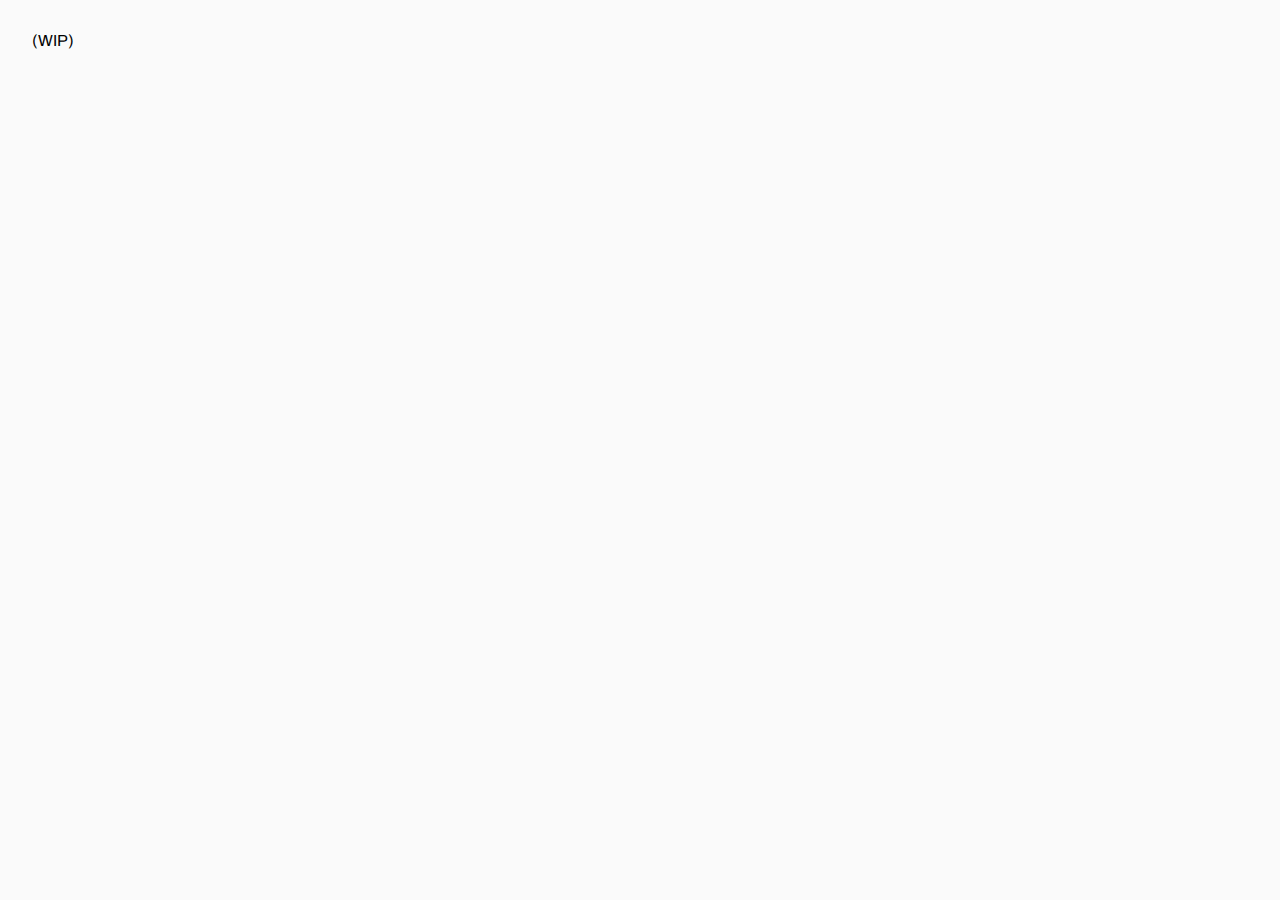
==== audio-video/audio-video.html @ 57960854 "Initial examples structure. Tables and forms" ====
<!DOCTYPE html>
<html lang="en">
  <head>
    <meta charset="utf-8" />
    <meta
      name="viewport"
      content="width=device-width, initial-scale=1, shrink-to-fit=no"
    />
    <title>Audio and Video</title>
    <link
      href="https://fonts.googleapis.com/css?family=Archivo|Archivo+Narrow:400,600"
      rel="stylesheet"
    />
    <link href="../css/site.css" rel="stylesheet" />
    <link href="audio-video.css" rel="stylesheet" />
  </head>

  <body>
    (WIP)
  </body>
</html>
---- css/site.css ----
:root {
  --bg: #fafafa;
  --font: "Archivo", sans-serif;
  --font-display: "Archivo Narrow", sans-serif;
  --hotpink: #e94057;
}

*{
  box-sizing: border-box;
}

body {
  padding: 2rem;
  margin: auto;
  min-height: 100vh;
  background: var(--bg);
  font-family: var(--font);
}

.enlaces-funciones{
  list-style: none;
  padding-left: 0;
}
.enlaces-funciones li {
  margin-bottom: 1rem;
}
.enlaces-funciones a{
  color: var(--hotpink);
  text-decoration: none;
  font-size: 1.2rem;
}

.enlaces-funciones a::after{
  content: "\25B6\FE0E";
  margin-left: .5rem;
  font-size: .6rem;
  vertical-align: .1em;
}
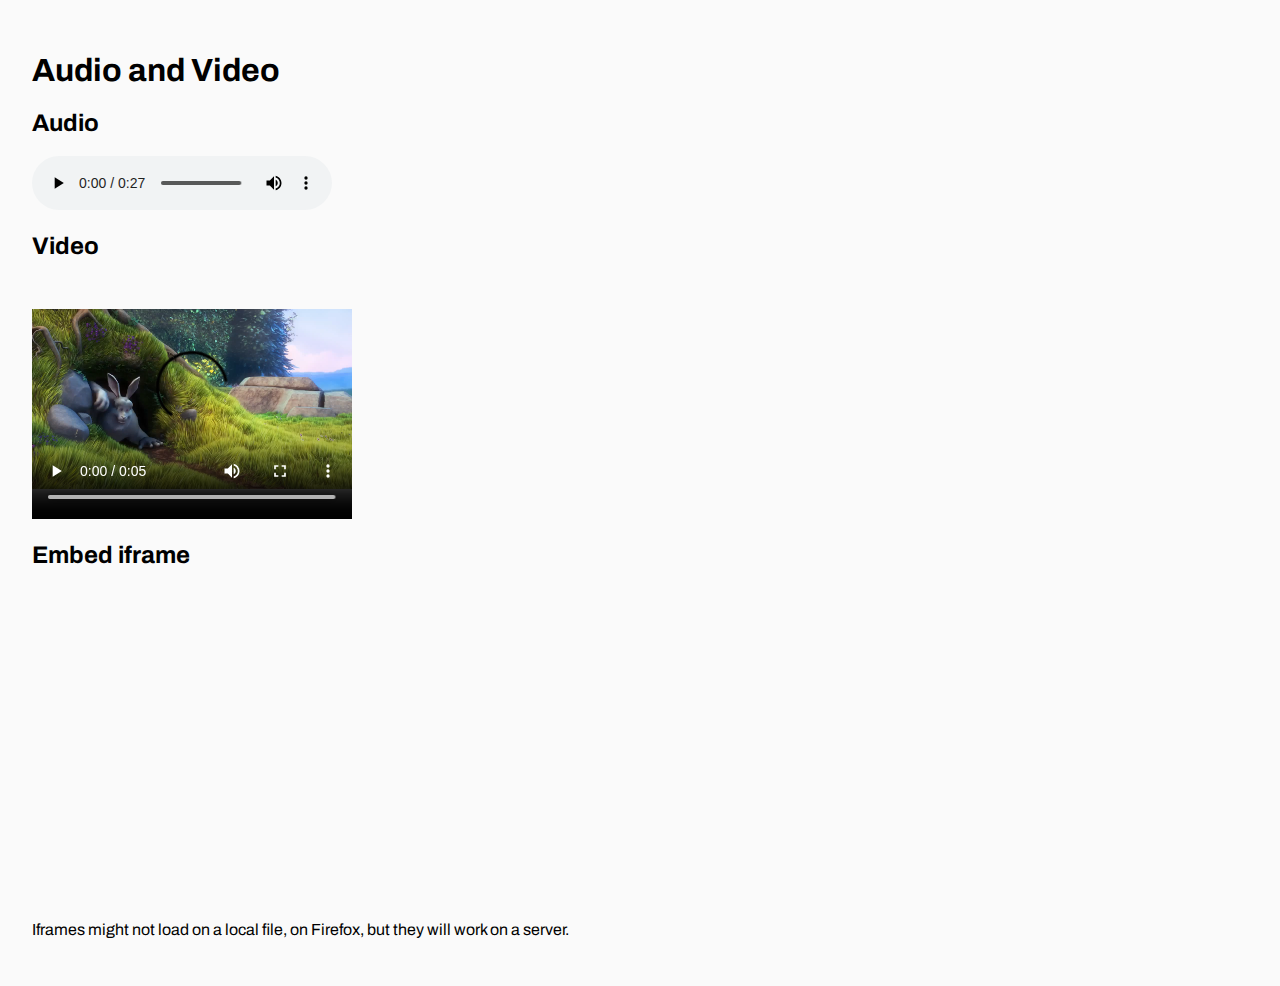
==== commit da6737db: "Animations, Media, Flexbox, Gradients, Shadows, Transforms, Transitions" ====
--- a/audio-video/audio-video.html
+++ b/audio-video/audio-video.html
@@ -16,6 +16,26 @@
   </head>
 
   <body>
-    (WIP)
+    <h1>Audio and Video</h1>
+    <h2>Audio</h2>
+    <audio controls>
+      <source src="audio.mp3" type="audio/mpeg" />
+    </audio>
+    <h2>Video</h2>
+    <video width="320" height="240" controls>
+      <source src="video.mp4" type="video/mp4" />
+    </video>
+    <h2>Embed iframe</h2>
+    <iframe
+      width="560"
+      height="315"
+      src="https://www.youtube.com/embed/QILiHiTD3uc"
+      frameborder="0"
+      allowfullscreen
+    ></iframe>
+    <p>
+      Iframes might not load on a local file, on Firefox, but they will work on
+      a server.
+    </p>
   </body>
 </html>
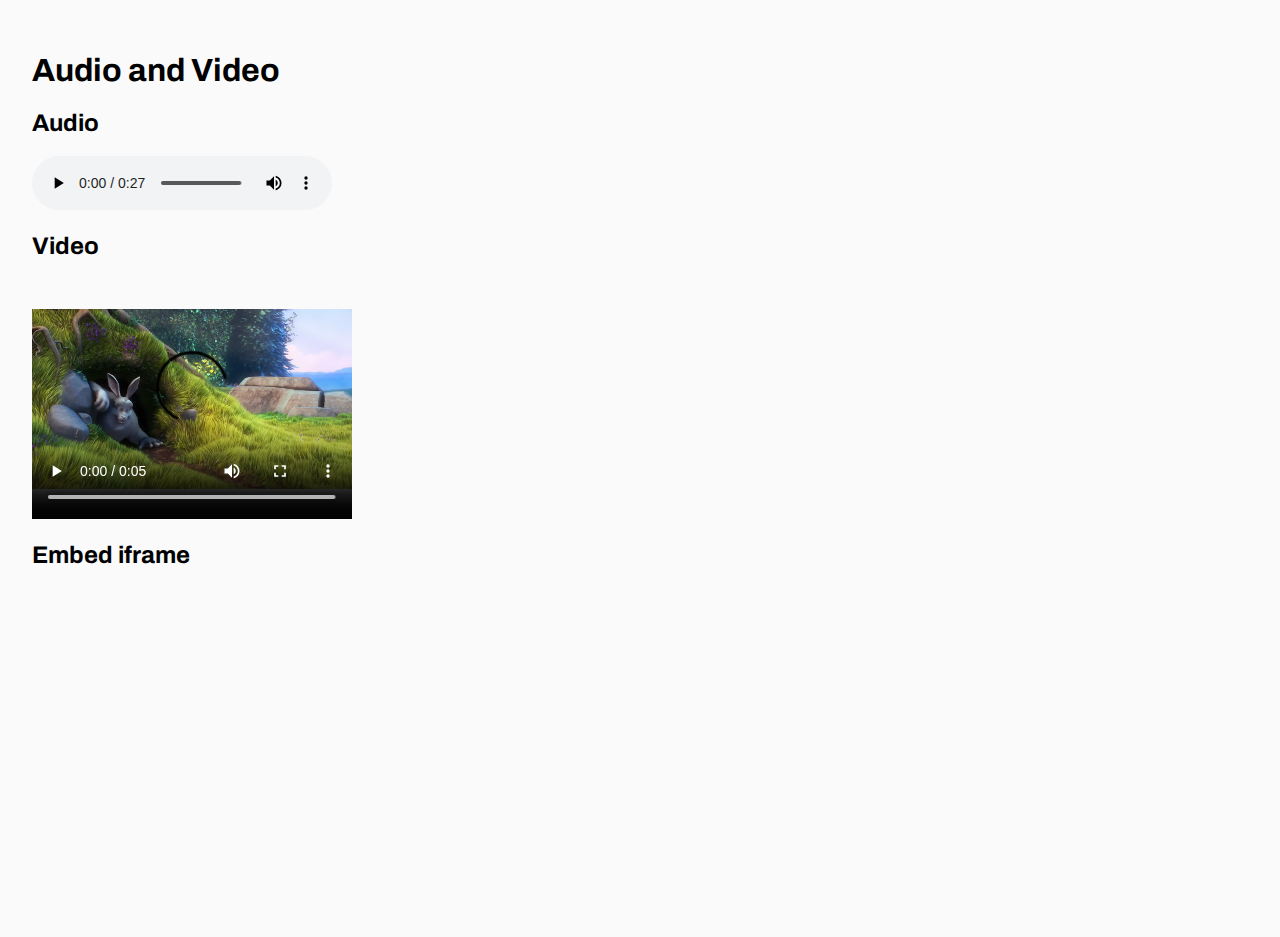
==== commit 0cd97fe8: "Removed note on iframes" ====
--- a/audio-video/audio-video.html
+++ b/audio-video/audio-video.html
@@ -33,9 +33,5 @@
       frameborder="0"
       allowfullscreen
     ></iframe>
-    <p>
-      Iframes might not load on a local file, on Firefox, but they will work on
-      a server.
-    </p>
   </body>
 </html>
